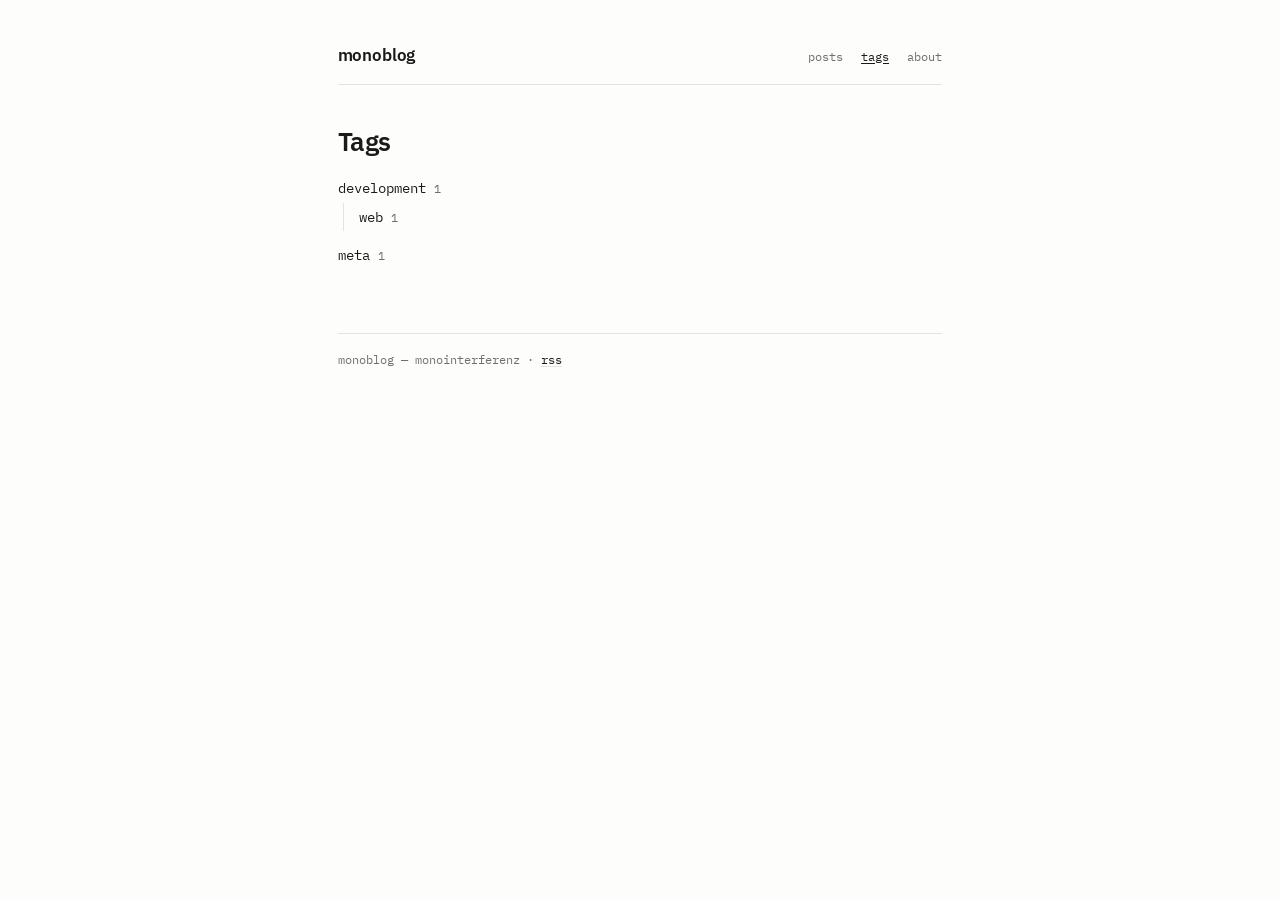
==== tags/index.html @ d0c4cbe8 "Hello World" ====
<!doctype html>
<html lang="en">
<head>
<meta charset="utf-8">
<meta name="viewport" content="width=device-width, initial-scale=1">
<meta name="color-scheme" content="light dark">
<title>tags — monoblog</title>
<meta name="generator" content="yoctoblog">
<link rel="preconnect" href="https://fonts.googleapis.com">
<link rel="preconnect" href="https://fonts.gstatic.com" crossorigin>
<link rel="stylesheet" href="https://fonts.googleapis.com/css2?family=IBM+Plex+Mono:wght@400;500&amp;family=IBM+Plex+Sans:wght@400;500;600&amp;family=IBM+Plex+Serif:ital,wght@0,400;0,600;1,400&amp;display=swap">
<link rel="alternate" type="application/rss+xml" title="monoblog" href="../feed.xml">
<link rel="stylesheet" href="../style.css">
</head>
<body>
<div class="wrap">
<header class="site-header">
  <a class="site-title" href="../index.html">monoblog</a>
  <nav class="site-nav">
    <a href="../index.html">posts</a>
    <a href="../tags/index.html" aria-current="page">tags</a>
    <a href="../about.html">about</a>
  </nav>
</header>
<main>
<h1 class="page-title">Tags</h1>
<ul class="tag-tree">
  <li><a href="../tags/development/index.html" title="development">development</a> <span class="tag-count">1</span>
    <ul>
  <li><a href="../tags/development/web/index.html" title="development/web">web</a> <span class="tag-count">1</span></li>
    </ul></li>
  <li><a href="../tags/meta/index.html" title="meta">meta</a> <span class="tag-count">1</span></li>
</ul>
</main>
<footer class="site-footer">
  <p>monoblog — monointerferenz · <a href="../feed.xml">rss</a></p>
</footer>
</div>
</body>
</html>
---- style.css ----
/* ---------------------------------------------------------------------------
   yoctoblog — a small, nearly-plaintext stylesheet
   Fonts: IBM Plex Sans / Serif / Mono (loaded from the CDN in each page head)
   --------------------------------------------------------------------------- */

:root {
  --sans: "IBM Plex Sans", system-ui, -apple-system, "Segoe UI", sans-serif;
  --serif: "IBM Plex Serif", Georgia, "Times New Roman", serif;
  --mono: "IBM Plex Mono", ui-monospace, SFMono-Regular, Menlo, monospace;

  --bg: #fdfdfb;
  --fg: #1a1a1a;
  --muted: #6f6f6f;
  --rule: #e4e4df;
  --accent: #0b5fce;

  --measure: 41rem;
  --pad: clamp(1.1rem, 4vw, 1.6rem);
}

@media (prefers-color-scheme: dark) {
  :root {
    --bg: #121212;
    --fg: #e7e7e3;
    --muted: #9b9b96;
    --rule: #2c2c2c;
    --accent: #8ab4ff;
  }
}

*,
*::before,
*::after { box-sizing: border-box; }

html { -webkit-text-size-adjust: 100%; }

body {
  margin: 0;
  background: var(--bg);
  color: var(--fg);
  font-family: var(--serif);
  font-size: clamp(1rem, 0.96rem + 0.2vw, 1.09rem);
  line-height: 1.65;
  overflow-wrap: break-word;
  text-rendering: optimizeLegibility;
  -webkit-font-smoothing: antialiased;
}

.wrap {
  max-width: var(--measure);
  margin: 0 auto;
  padding: 2.6rem var(--pad) 5rem;
}

.video-container {
  position: relative;
  padding-bottom: 56.25%; /* 16:9 */
  height: 0;
}
.video-container iframe {
  position: absolute;
  top: 0;
  left: 0;
  width: 100%;
  height: 100%;
}

/* --- links ---------------------------------------------------------------- */

a {
  color: var(--fg);
  text-decoration: underline;
  text-decoration-color: var(--rule);
  text-decoration-thickness: 0.06em;
  text-underline-offset: 0.16em;
}
a:hover { text-decoration-color: currentColor; }

:focus-visible {
  outline: 2px solid var(--accent);
  outline-offset: 2px;
  border-radius: 2px;
}

::selection { background: var(--accent); color: #fff; }

/* --- header / footer ------------------------------------------------------ */

.site-header {
  display: flex;
  flex-wrap: wrap;
  align-items: baseline;
  justify-content: space-between;
  gap: 0.5rem 1.5rem;
  padding-bottom: 0.9rem;
  margin-bottom: 2.6rem;
  border-bottom: 1px solid var(--rule);
}

.site-title {
  font-family: var(--sans);
  font-weight: 600;
  font-size: 1.05rem;
  letter-spacing: -0.01em;
  text-decoration: none;
}
.site-title:hover { text-decoration: underline; }

.site-nav {
  display: flex;
  gap: 1.15rem;
  font-family: var(--mono);
  font-size: 0.78rem;
}
.site-nav a { color: var(--muted); text-decoration: none; }
.site-nav a:hover,
.site-nav a[aria-current="page"] { color: var(--fg); text-decoration: underline; }

.site-footer {
  margin-top: 4rem;
  padding-top: 1rem;
  border-top: 1px solid var(--rule);
  font-family: var(--mono);
  font-size: 0.74rem;
  color: var(--muted);
}
.site-footer p { margin: 0; }

/* --- typography ----------------------------------------------------------- */

h1, h2, h3, h4 {
  font-family: var(--sans);
  font-weight: 600;
  line-height: 1.25;
  letter-spacing: -0.015em;
}
h1 { font-size: 1.6rem; margin: 0 0 1rem; }
h2 { font-size: 1.24rem; margin: 2.3rem 0 0.7rem; }
h3 { font-size: 1.05rem; margin: 1.8rem 0 0.5rem; }
p { margin: 0 0 1.1rem; }
ul, ol { margin: 0 0 1.1rem; padding-left: 1.4rem; }
li { margin: 0.25rem 0; }
hr { border: 0; border-top: 1px solid var(--rule); margin: 2.5rem 0; }
.muted { color: var(--muted); }

blockquote {
  margin: 1.5rem 0;
  padding: 0.1rem 0 0.1rem 1.1rem;
  border-left: 2px solid var(--rule);
  color: var(--muted);
}
blockquote p:last-child { margin-bottom: 0; }

img, svg, video { max-width: 100%; height: auto; }

figure { margin: 1.6rem 0; }
figcaption {
  margin-top: 0.45rem;
  font-family: var(--mono);
  font-size: 0.74rem;
  color: var(--muted);
}

table { width: 100%; border-collapse: collapse; font-size: 0.92rem; }
th, td { text-align: left; padding: 0.4rem 0.6rem; border-bottom: 1px solid var(--rule); }

code, kbd, samp { font-family: var(--mono); font-size: 0.85em; }
code { background: rgba(0, 0, 0, 0.045); padding: 0.08em 0.32em; border-radius: 3px; }
pre {
  font-family: var(--mono);
  font-size: 0.82rem;
  line-height: 1.55;
  background: rgba(0, 0, 0, 0.04);
  border-radius: 4px;
  padding: 0.9rem 1rem;
  margin: 0 0 1.2rem;
  overflow-x: auto;
}
pre code { background: none; padding: 0; font-size: inherit; }

@media (prefers-color-scheme: dark) {
  code { background: rgba(255, 255, 255, 0.08); }
  pre { background: rgba(255, 255, 255, 0.06); }
}

/* --- page title ----------------------------------------------------------- */

.page-title { font-family: var(--sans); }

/* --- post list (front page & tag pages) ----------------------------------- */

.post-list { list-style: none; margin: 0; padding: 0; }

.post-item {
  display: grid;
  grid-template-columns: 7rem 1fr;
  column-gap: 1.5rem;
  padding: 1.15rem 0;
  border-bottom: 1px solid var(--rule);
}
.post-item:first-child { border-top: 1px solid var(--rule); }

.post-date {
  font-family: var(--mono);
  font-size: 0.76rem;
  color: var(--muted);
  padding-top: 0.25rem;
  white-space: nowrap;
}

.post-title {
  font-family: var(--sans);
  font-weight: 600;
  font-size: 1.06rem;
  text-decoration: none;
}
.post-title:hover { text-decoration: underline; }

.post-summary {
  margin: 0.3rem 0 0;
  color: var(--muted);
  font-size: 0.95rem;
  line-height: 1.55;
}

.post-tags {
  display: flex;
  flex-wrap: wrap;
  gap: 0.15rem 0.9rem;
  margin: 0.5rem 0 0;
  font-family: var(--mono);
  font-size: 0.74rem;
}
.post-tags .tag { color: var(--muted); text-decoration: none; }
.post-tags .tag:hover { color: var(--fg); text-decoration: underline; }

@media (max-width: 34rem) {
  .post-item { grid-template-columns: 1fr; row-gap: 0.15rem; }
  .post-date { padding-top: 0; }
}

/* --- tag tree (tags index) ------------------------------------------------ */

.tag-tree {
  list-style: none;
  margin: 0;
  padding: 0;
  font-family: var(--mono);
  font-size: 0.85rem;
}
.tag-tree ul {
  list-style: none;
  margin: 0.15rem 0 0.15rem 0.35rem;
  padding-left: 0.9rem;
  border-left: 1px solid var(--rule);
}
.tag-tree li { padding: 0.16rem 0; }
.tag-tree a { text-decoration: none; }
.tag-tree a:hover { text-decoration: underline; }
.tag-count { color: var(--muted); }

.subtags {
  display: flex;
  flex-wrap: wrap;
  align-items: baseline;
  gap: 0.15rem 0.9rem;
  margin: 0 0 1.6rem;
  font-family: var(--mono);
  font-size: 0.76rem;
}
.subtags .label { color: var(--muted); }
.subtags .tag { color: var(--muted); text-decoration: none; }
.subtags .tag:hover { color: var(--fg); text-decoration: underline; }

/* --- breadcrumb ----------------------------------------------------------- */

.breadcrumb {
  margin: 0 0 0.7rem;
  font-family: var(--mono);
  font-size: 0.76rem;
  color: var(--muted);
}
.breadcrumb a { color: var(--muted); }
.breadcrumb .sep { padding: 0 0.35rem; color: var(--rule); }
.breadcrumb .current { color: var(--fg); }

.tag-count { font-family: var(--mono); font-size: 0.76rem; }

/* --- single post ---------------------------------------------------------- */

.post-header { margin-bottom: 2rem; }
.post-header h1 { margin-bottom: 0.35rem; }
.post-header .post-date { display: block; padding-top: 0; }

.post-footer {
  display: flex;
  flex-wrap: wrap;
  align-items: baseline;
  gap: 0.15rem 1rem;
  margin-top: 3rem;
  padding-top: 1rem;
  border-top: 1px solid var(--rule);
}
.post-footer .label {
  font-family: var(--mono);
  font-size: 0.74rem;
  color: var(--muted);
}
.post-footer .post-tags { margin: 0; }

/* --- syntax highlighting (Prism token classes) ---------------------------- */
/* We skip Prism's own theme and colour the tokens to match the site. */

:root {
  --code-comment: #6e7781;
  --code-keyword: #cf222e;
  --code-string: #0a3069;
  --code-number: #0550ae;
  --code-function: #8250df;
  --code-tag: #116329;
}

@media (prefers-color-scheme: dark) {
  :root {
    --code-comment: #8b949e;
    --code-keyword: #ff7b72;
    --code-string: #a5d6ff;
    --code-number: #79c0ff;
    --code-function: #d2a8ff;
    --code-tag: #7ee787;
  }
}

.token.comment,
.token.prolog,
.token.doctype,
.token.cdata { color: var(--code-comment); font-style: italic; }

.token.punctuation { color: var(--muted); }

.token.keyword,
.token.atrule,
.token.rule { color: var(--code-keyword); }

.token.string,
.token.char,
.token.attr-value,
.token.builtin,
.token.inserted,
.token.selector { color: var(--code-string); }

.token.number,
.token.boolean,
.token.constant,
.token.symbol { color: var(--code-number); }

.token.function,
.token.class-name { color: var(--code-function); }

.token.tag,
.token.attr-name,
.token.property,
.token.variable,
.token.regex { color: var(--code-tag); }

.token.operator,
.token.entity,
.token.url { color: var(--fg); }

.token.deleted { color: var(--code-keyword); }
.token.important { font-weight: 600; }
.token.italic { font-style: italic; }
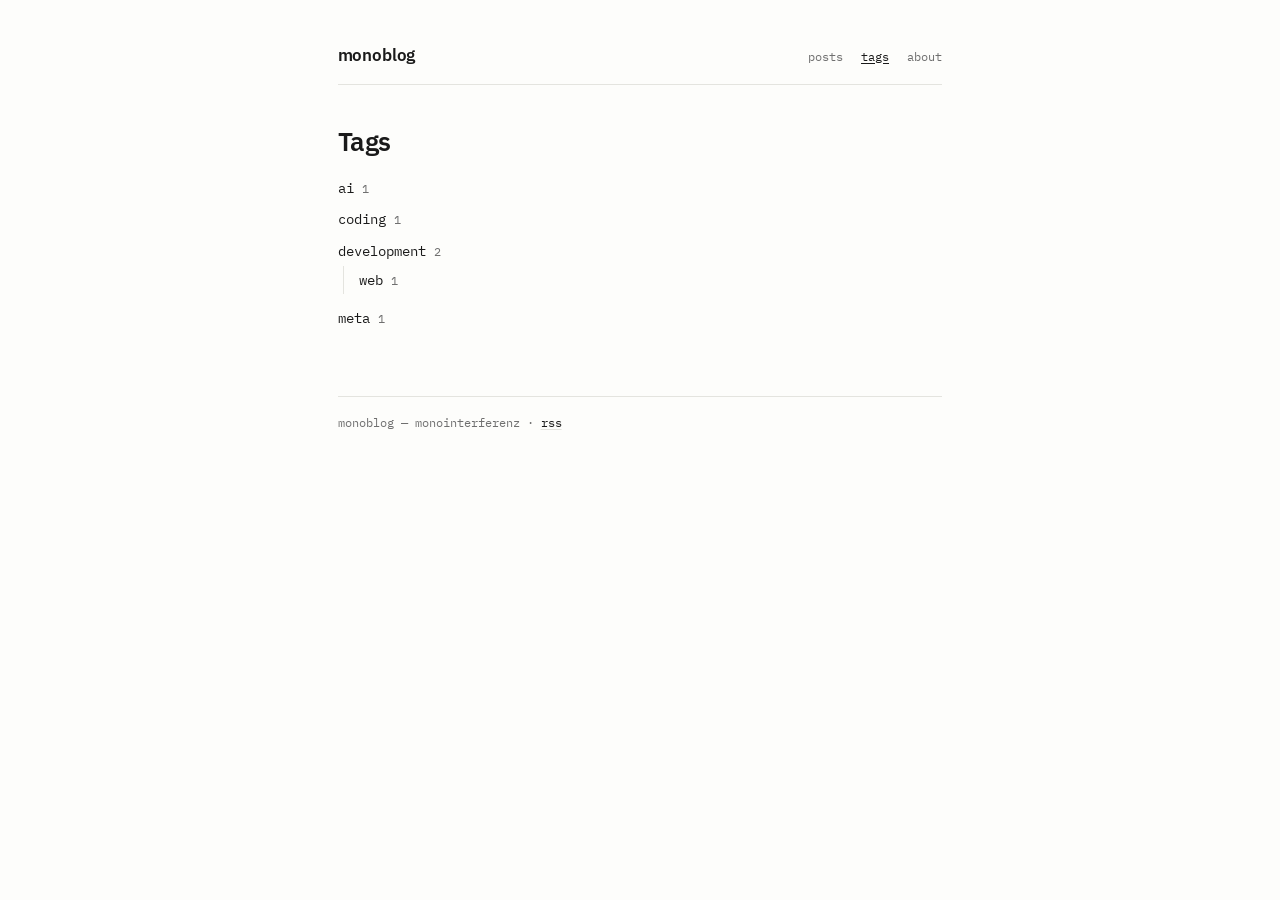
==== commit 90f1dd49: "New Post" ====
--- a/tags/index.html
+++ b/tags/index.html
@@ -25,7 +25,9 @@
 <main>
 <h1 class="page-title">Tags</h1>
 <ul class="tag-tree">
-  <li><a href="../tags/development/index.html" title="development">development</a> <span class="tag-count">1</span>
+  <li><a href="../tags/ai/index.html" title="ai">ai</a> <span class="tag-count">1</span></li>
+  <li><a href="../tags/coding/index.html" title="coding">coding</a> <span class="tag-count">1</span></li>
+  <li><a href="../tags/development/index.html" title="development">development</a> <span class="tag-count">2</span>
     <ul>
   <li><a href="../tags/development/web/index.html" title="development/web">web</a> <span class="tag-count">1</span></li>
     </ul></li>
